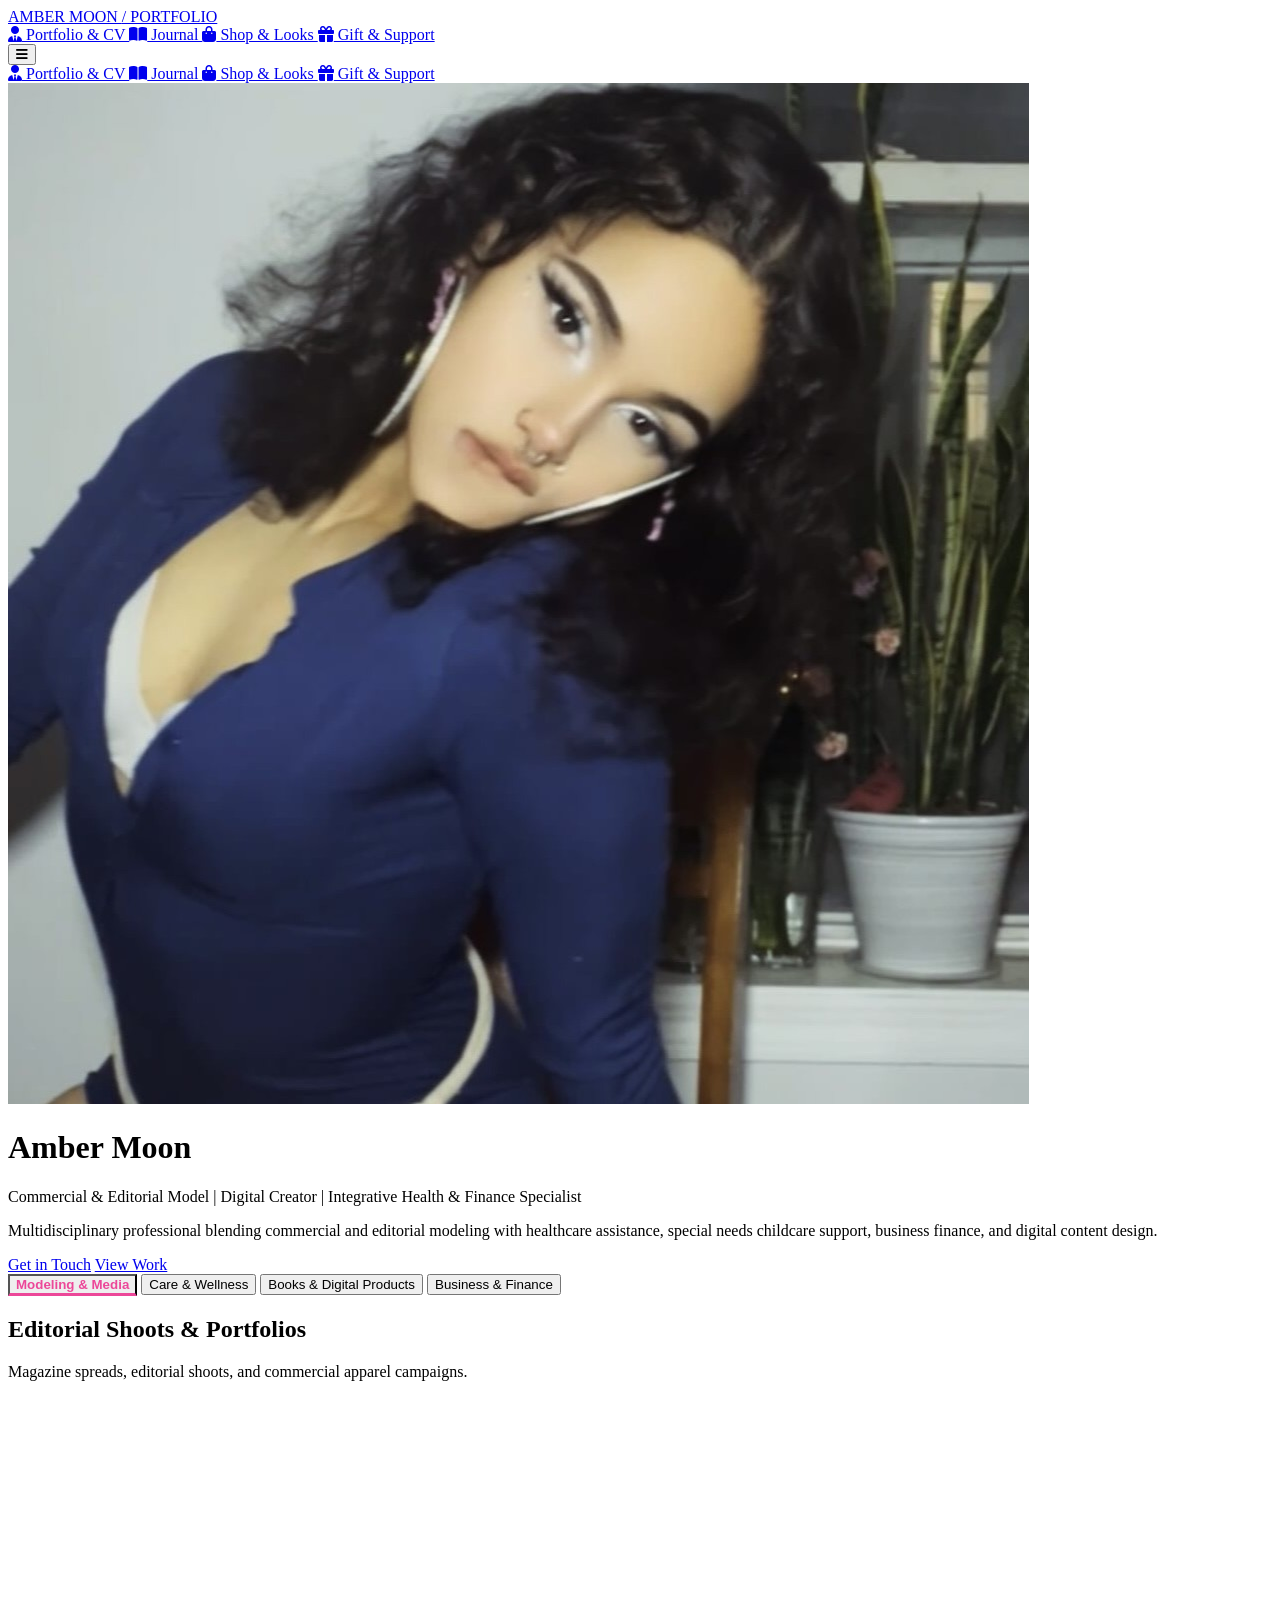
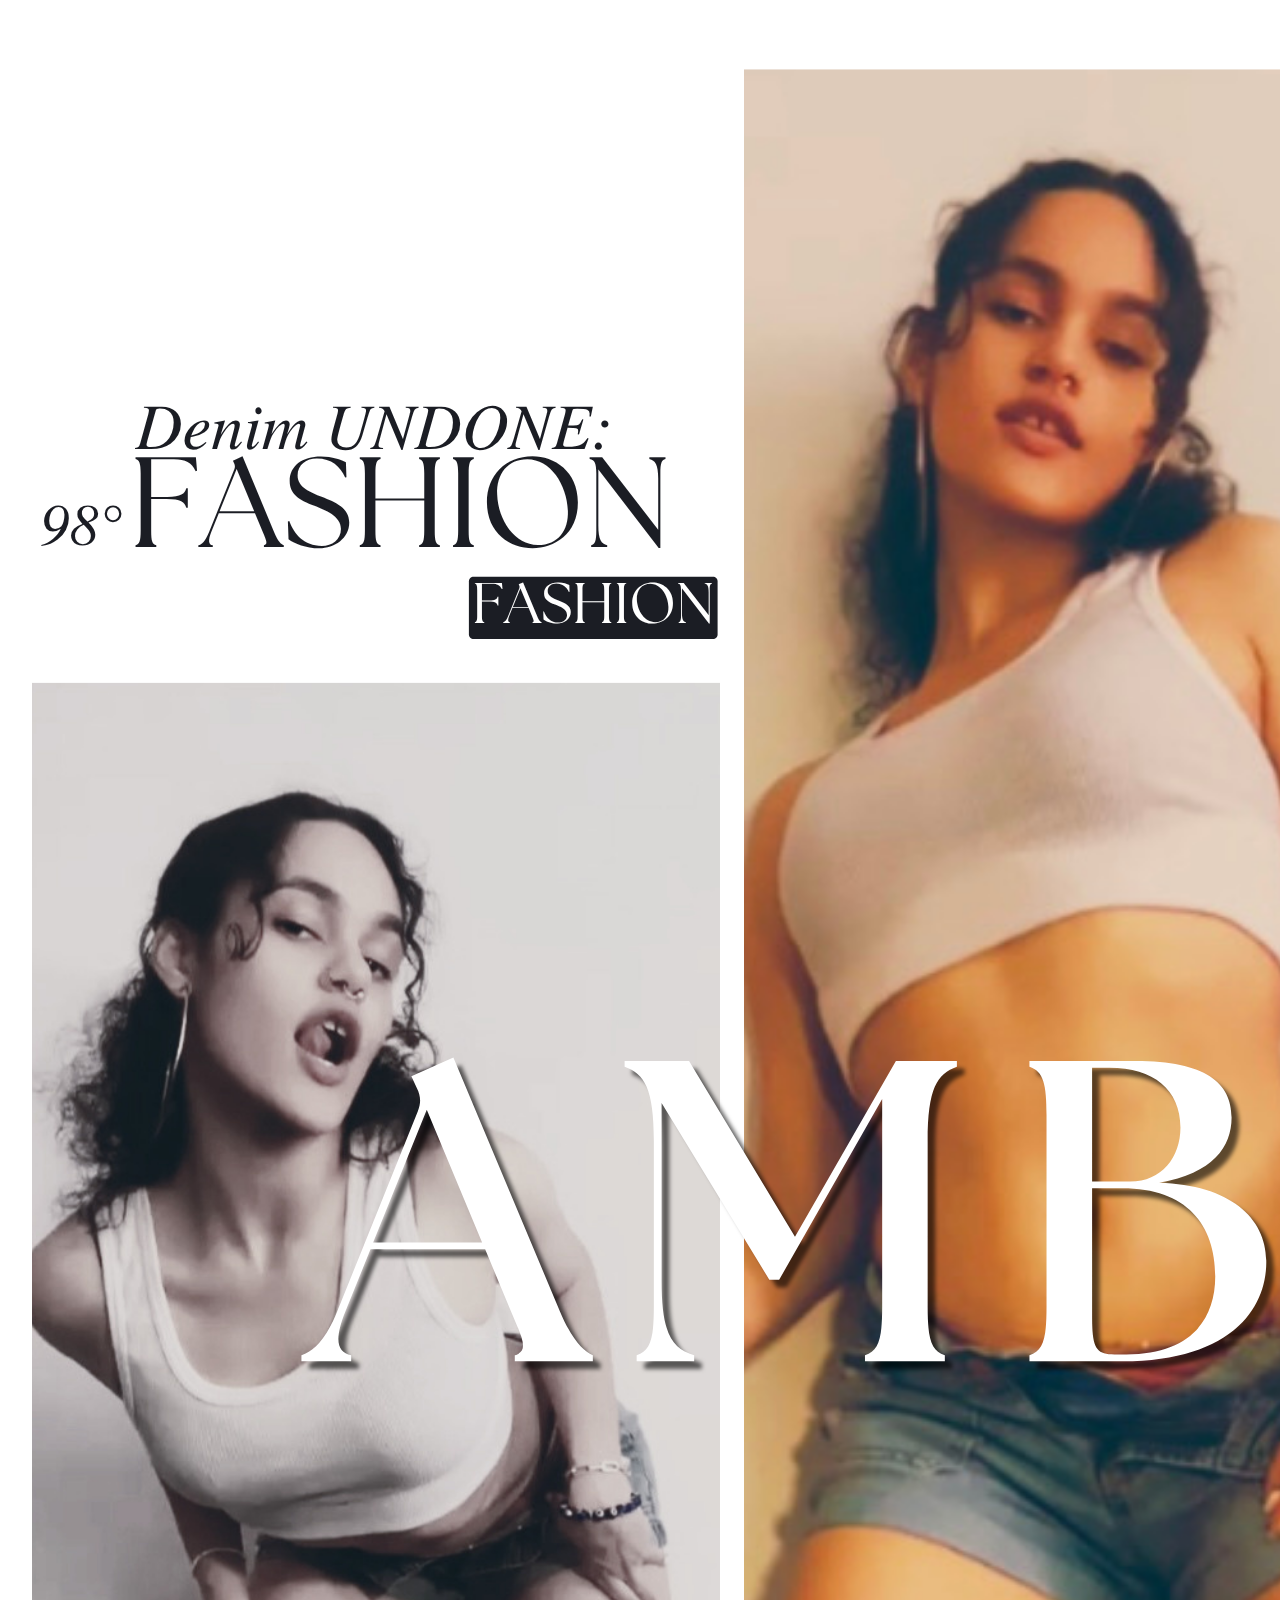
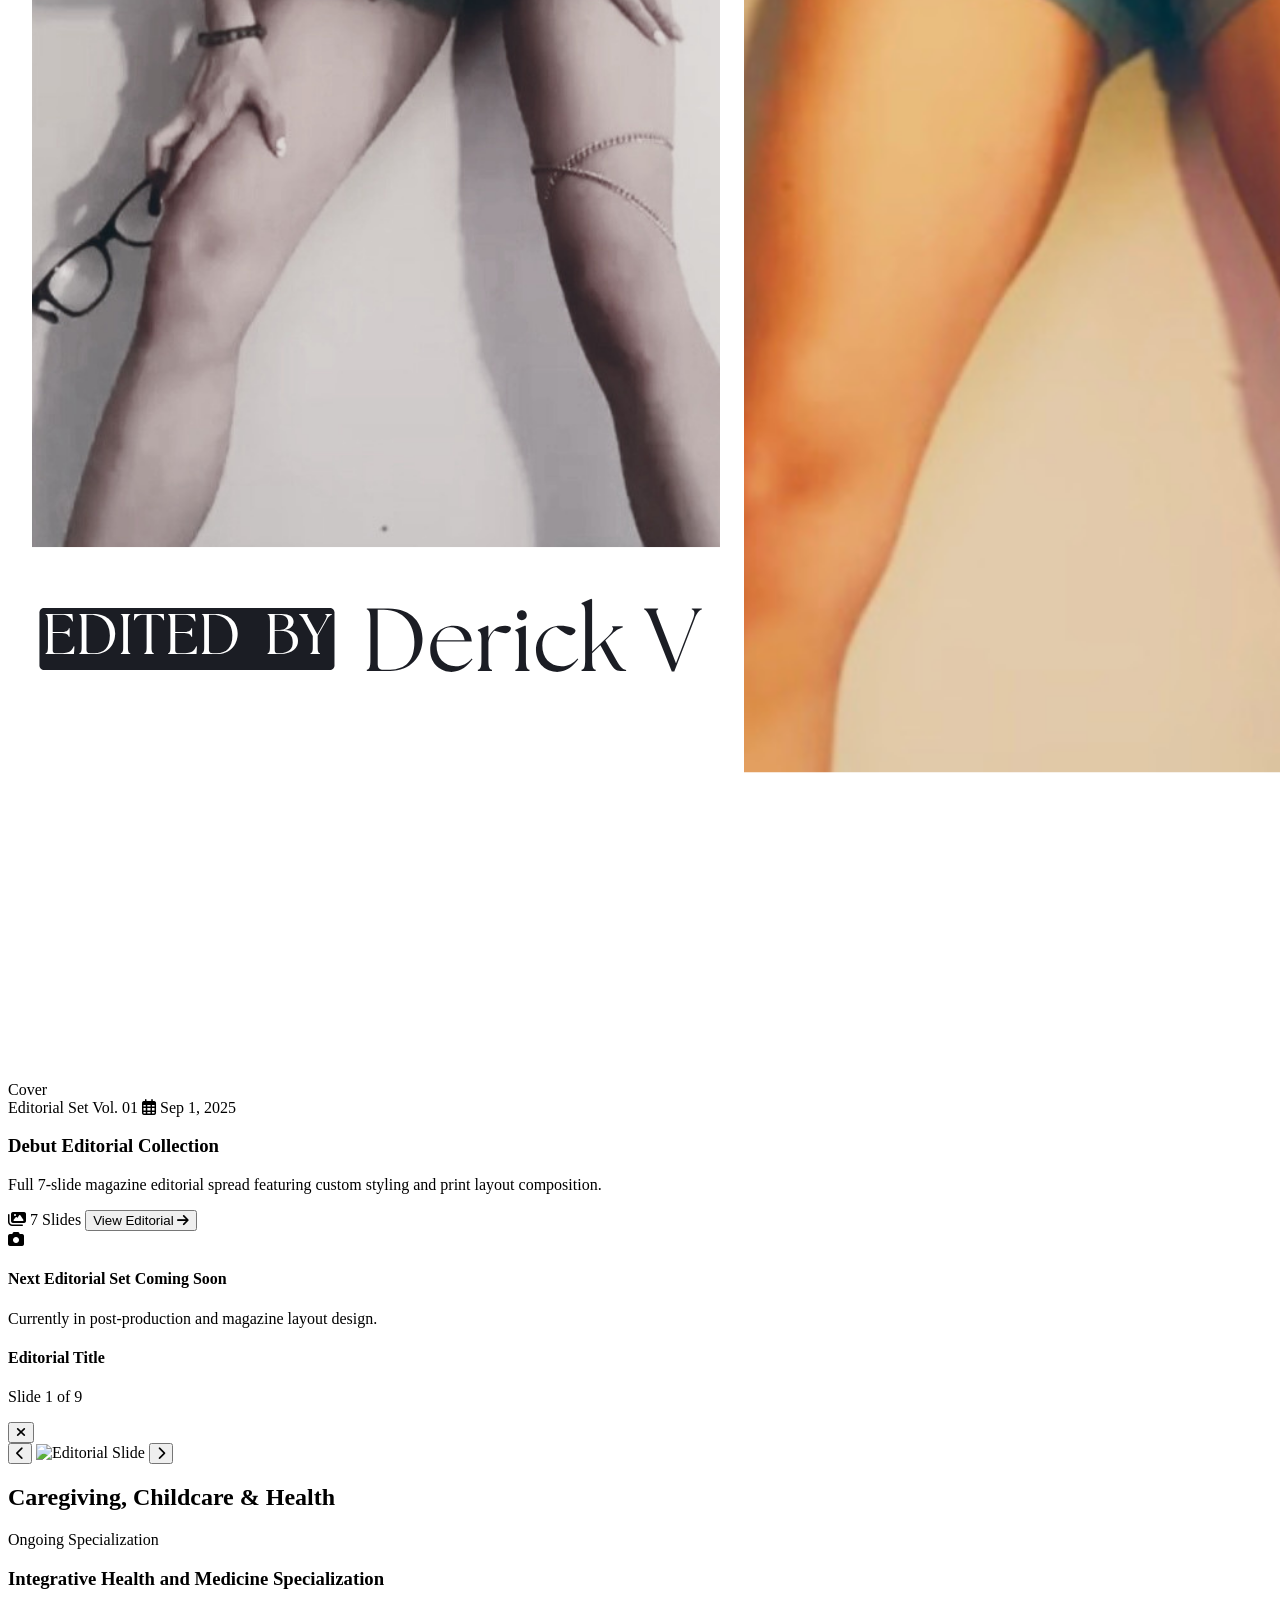
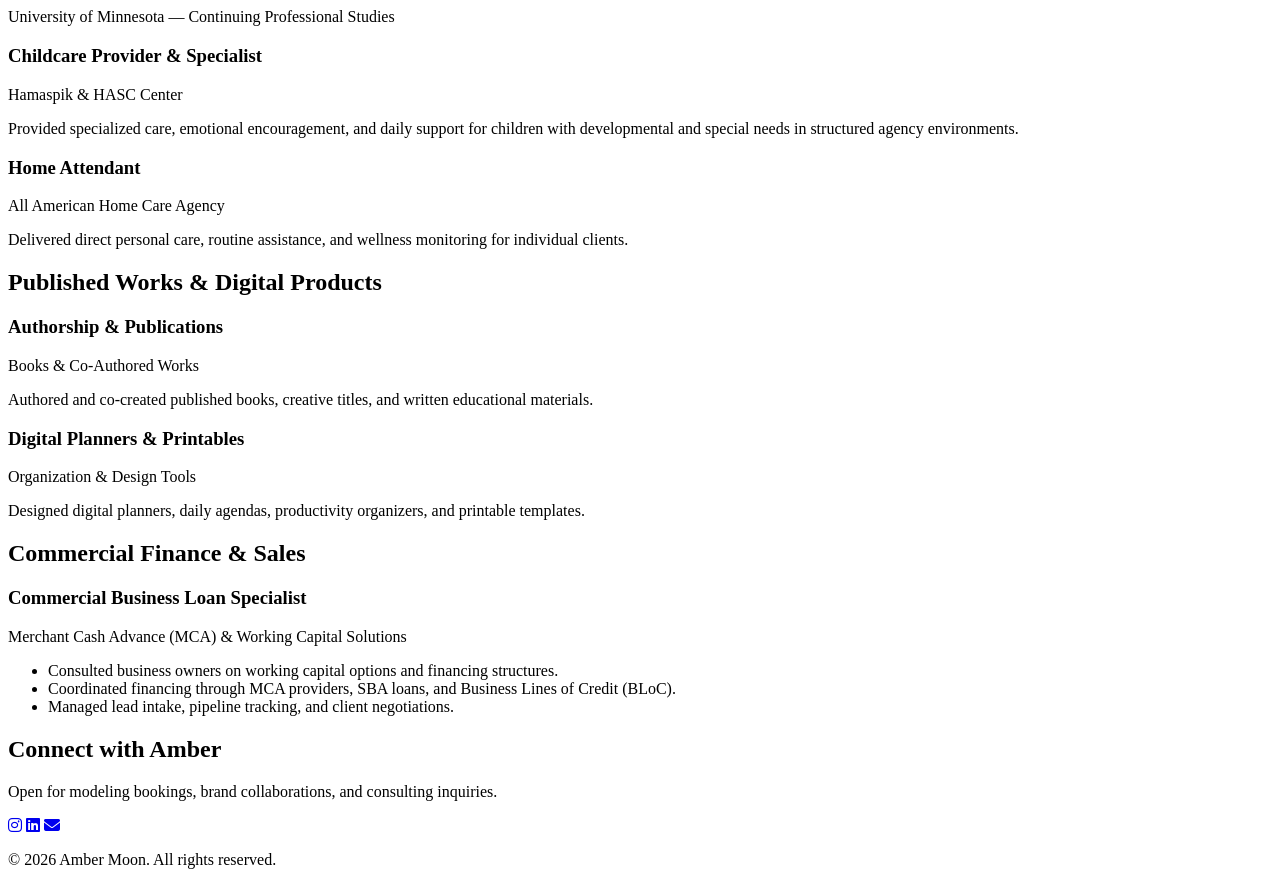
==== index.html @ f30d4d4d "Initial commit for officialambermoon.com" ====
<!DOCTYPE html>
<html lang="en">
<head>
    <meta charset="UTF-8">
    <meta name="viewport" content="width=device-width, initial-scale=1.0">
    <title>Amber Moon — Professional Portfolio & CV</title>
    <!-- Tailwind CSS CDN -->
    <script src="https://cdn.tailwindcss.com"></script>
    <!-- FontAwesome Icons -->
    <link rel="stylesheet" href="https://cdnjs.cloudflare.com/ajax/libs/font-awesome/6.4.0/css/all.min.css">
    <!-- Custom CSS -->
    <link rel="stylesheet" href="css/style.css">
</head>
<body class="bg-slate-50 text-slate-800 font-sans antialiased min-h-screen flex flex-col justify-between">
    <!-- GLOBAL NAVIGATION HEADER -->
<nav class="bg-slate-900 text-white border-b border-slate-800 sticky top-0 z-40">
    <div class="max-w-4xl mx-auto px-6 py-4 flex items-center justify-between">
        <a href="index.html" class="text-lg font-bold tracking-tight hover:text-pink-400 transition">
            AMBER MOON <span class="text-pink-500 text-xs font-normal ml-1">/ PORTFOLIO</span>
        </a>
        <div class="hidden md:flex items-center space-x-6 text-sm font-medium">
            <a href="index.html" class="nav-link text-pink-400 hover:text-pink-400 transition flex items-center gap-1.5">
                <i class="fas fa-user-tie text-xs"></i> Portfolio & CV
            </a>
             <a href="journal.html" class="nav-link text-slate-300 hover:text-pink-400 transition flex items-center gap-1.5">
                <i class="fas fa-book-open text-xs"></i> Journal
            </a>
            <a href="shop.html" class="nav-link text-slate-300 hover:text-pink-400 transition flex items-center gap-1.5">
                <i class="fas fa-shopping-bag text-xs"></i> Shop & Looks
            </a>
            <a href="gift.html" class="nav-link text-slate-300 hover:text-pink-400 transition flex items-center gap-1.5">
                <i class="fas fa-gift text-xs"></i> Gift & Support
            </a>
        </div>
        <button id="mobile-menu-btn" type="button" aria-label="Toggle Navigation Menu" class="md:hidden text-slate-300 hover:text-white focus:outline-none p-1">
            <i id="menu-icon" class="fas fa-bars text-xl"></i>
        </button>
    </div>
    <!-- Mobile Dropdown Menu Drawer -->
    <div id="mobile-menu" class="hidden md:hidden bg-slate-950 border-b border-slate-800 px-6 py-4 space-y-3 transition-all duration-300">
        <a href="index.html" class="block text-pink-400 hover:text-pink-400 font-medium text-sm py-2 border-b border-slate-800/60 flex items-center gap-2">
            <i class="fas fa-user-tie text-xs text-pink-500"></i> Portfolio & CV
        </a>
        <a href="journal.html" class="block text-slate-300 hover:text-pink-400 font-medium text-sm py-2 border-b border-slate-800/60 flex items-center gap-2">
            <i class="fas fa-book-open text-xs text-pink-500"></i> Journal
        </a>
        <a href="shop.html" class="block text-slate-300 hover:text-pink-400 font-medium text-sm py-2 border-b border-slate-800/60 flex items-center gap-2">
            <i class="fas fa-shopping-bag text-xs text-pink-500"></i> Shop & Looks
        </a>
        <a href="gift.html" class="block text-slate-300 hover:text-pink-400 font-medium text-sm py-2 flex items-center gap-2">
            <i class="fas fa-gift text-xs text-pink-500"></i> Gift & Support
        </a>
    </div>
</nav>

    <!-- HERO SECTION -->
    <header class="bg-white border-b border-slate-200 py-12 px-6">
        <div class="max-w-4xl mx-auto text-center">
            <div class="w-32 h-32 mx-auto mb-4 rounded-full overflow-hidden bg-slate-200 border-4 border-pink-100 shadow-md">
                <img src="/img/FullSizeRender-17.jpg" alt="Amber Profile Picture" class="w-full h-full object-cover">
            </div>
            <h1 class="text-4xl font-extrabold text-slate-900 tracking-tight">Amber Moon</h1>
            <p class="text-lg text-pink-600 font-medium mt-1">Commercial & Editorial Model | Digital Creator | Integrative Health & Finance Specialist</p>
            <p class="text-slate-500 text-sm mt-2 max-w-xl mx-auto">
                Multidisciplinary professional blending commercial and editorial modeling with healthcare assistance, special needs childcare support, business finance, and digital content design.
            </p>
            
            <div class="mt-6 flex justify-center gap-4">
                <a href="#contact" class="px-5 py-2.5 bg-pink-600 hover:bg-pink-700 text-white rounded-lg font-medium text-sm transition shadow-sm">Get in Touch</a>
                <a href="#portfolio" class="px-5 py-2.5 bg-slate-100 hover:bg-slate-200 text-slate-700 rounded-lg font-medium text-sm transition">View Work</a>
            </div>
        </div>
    </header>

    <!-- TABBED CONTENT SECTION -->
    <main class="max-w-4xl mx-auto w-full px-6 py-10 flex-grow" id="portfolio">
        
        <!-- Navigation Tabs -->
        <div class="flex border-b border-slate-200 justify-center space-x-6 text-sm md:text-base overflow-x-auto no-scrollbar">
            <button data-tab="modeling" class="tab-btn active py-3 px-2 text-slate-600 hover:text-pink-600 transition">Modeling & Media</button>
            <button data-tab="care" class="tab-btn py-3 px-2 text-slate-600 hover:text-pink-600 transition">Care & Wellness</button>
            <button data-tab="publishing" class="tab-btn py-3 px-2 text-slate-600 hover:text-pink-600 transition">Books & Digital Products</button>
            <button data-tab="finance" class="tab-btn py-3 px-2 text-slate-600 hover:text-pink-600 transition">Business & Finance</button>
        </div>

        <!-- TAB CONTENT 1: MODELING & MEDIA -->
<section id="content-modeling" class="tab-content py-8">
    <div class="mb-6">
        <h2 class="text-2xl font-bold text-slate-900">Editorial Shoots & Portfolios</h2>
        <p class="text-slate-600 text-sm mt-1">Magazine spreads, editorial shoots, and commercial apparel campaigns.</p>
    </div>

    <!-- EDITORIAL SHOOT CARDS CONTAINER -->
    <div class="space-y-6">

        <!-- SHOOT CARD 1 -->
        <div class="shoot-card group bg-white rounded-2xl border border-slate-200 overflow-hidden shadow-sm hover:shadow-md transition flex flex-col sm:flex-row cursor-pointer"
             onclick="openGallery('shoot-1')">
            <!-- Left Side: Cover Page Image -->
            <div class="sm:w-1/3 min-h-[220px] bg-slate-900 relative overflow-hidden">
                <img src="img/shoots/shoot-1/slide-1-cover.png" alt="Editorial Cover" class="w-full h-full object-cover group-hover:scale-105 transition duration-500">
                <span class="absolute top-3 left-3 bg-pink-600/90 backdrop-blur-sm text-white text-[10px] font-bold px-2.5 py-1 rounded-full uppercase tracking-wider">
                    Cover
                </span>
            </div>

            <!-- Right Side: Details & CTA -->
            <div class="sm:w-2/3 p-6 flex flex-col justify-between">
                <div>
                    <div class="flex items-center justify-between text-xs text-slate-400 font-medium mb-1">
                        <span class="text-pink-600 font-semibold uppercase tracking-wider">Editorial Set Vol. 01</span>
                        <span><i class="far fa-calendar-alt mr-1"></i> Sep 1, 2025</span>
                    </div>
                    <h3 class="text-xl font-bold text-slate-900 group-hover:text-pink-600 transition">Debut Editorial Collection</h3>
                    <p class="text-slate-500 text-sm mt-2">Full 7-slide magazine editorial spread featuring custom styling and print layout composition.</p>
                </div>

                <div class="mt-6 flex items-center justify-between border-t border-slate-100 pt-4">
                    <span class="text-xs text-slate-400 font-medium"><i class="fas fa-images mr-1"></i> 7 Slides</span>
                    <button class="text-xs font-bold text-pink-600 group-hover:text-pink-700 flex items-center gap-1">
                        View Editorial <i class="fas fa-arrow-right text-[10px] transform group-hover:translate-x-1 transition"></i>
                    </button>
                </div>
            </div>
        </div>

        <!-- PLACEHOLDER FOR UPCOMING SHOOT CARD -->
        <div class="bg-slate-100/60 p-8 rounded-2xl border-2 border-dashed border-slate-300 text-center flex flex-col items-center justify-center">
            <div class="w-10 h-10 mb-2 bg-pink-100 text-pink-600 rounded-full flex items-center justify-center">
                <i class="fas fa-camera text-base"></i>
            </div>
            <h4 class="font-bold text-slate-700 text-sm">Next Editorial Set Coming Soon</h4>
            <p class="text-slate-400 text-xs mt-0.5">Currently in post-production and magazine layout design.</p>
        </div>

    </div>
</section>

<!-- LIGHTBOX MODAL OVERLAY (Place right before body) -->
<div id="gallery-modal" class="fixed inset-0 z-50 bg-slate-950/90 backdrop-blur-md hidden flex flex-col justify-between p-4 md:p-6">
    <!-- Top Bar -->
    <div class="flex justify-between items-center text-white max-w-5xl mx-auto w-full z-10">
        <div>
            <h4 id="modal-title" class="font-bold text-base md:text-lg">Editorial Title</h4>
            <p id="modal-counter" class="text-xs text-slate-400">Slide 1 of 9</p>
        </div>
        <button onclick="closeGallery()" class="w-10 h-10 rounded-full bg-slate-800/80 hover:bg-slate-700 text-white flex items-center justify-center transition">
            <i class="fas fa-times"></i>
        </button>
    </div>

    <!-- Main Slide Display Area -->
    <div class="relative flex-grow flex items-center justify-center my-4 max-w-5xl mx-auto w-full overflow-hidden">
        <!-- Previous Arrow -->
        <button onclick="prevSlide()" class="absolute left-2 z-10 w-12 h-12 rounded-full bg-slate-900/80 hover:bg-pink-600 text-white flex items-center justify-center transition shadow-lg">
            <i class="fas fa-chevron-left text-lg"></i>
        </button>

        <!-- Active Slide Image -->
        <img id="modal-image" src="" alt="Editorial Slide" class="max-h-[75vh] max-w-full object-contain rounded-lg shadow-2xl transition-all duration-300">

        <!-- Next Arrow -->
        <button onclick="nextSlide()" class="absolute right-2 z-10 w-12 h-12 rounded-full bg-slate-900/80 hover:bg-pink-600 text-white flex items-center justify-center transition shadow-lg">
            <i class="fas fa-chevron-right text-lg"></i>
        </button>
    </div>

    <!-- Bottom Indicator Dots Bar -->
    <div id="modal-dots" class="flex justify-center items-center gap-2 max-w-5xl mx-auto w-full pb-2">
        <!-- Generated dynamically via JS -->
    </div>
</div>

        <!-- TAB CONTENT 2: CARE & WELLNESS -->
        <section id="content-care" class="tab-content py-8 hidden">
            <h2 class="text-2xl font-bold text-slate-900 mb-4">Caregiving, Childcare & Health</h2>

            <div class="space-y-6">
                <!-- Ongoing Education -->
                <div class="bg-pink-50 p-6 rounded-xl border border-pink-200">
                    <span class="text-pink-600 font-bold text-xs uppercase tracking-wider">Ongoing Specialization</span>
                    <h3 class="font-bold text-slate-900 text-lg mt-1">Integrative Health and Medicine Specialization</h3>
                    <p class="text-slate-600 text-sm">University of Minnesota — Continuing Professional Studies</p>
                </div>

                <div class="bg-white p-6 rounded-xl border border-slate-200 shadow-sm">
                    <h3 class="font-bold text-slate-800 text-lg">Childcare Provider & Specialist</h3>
                    <p class="text-pink-600 text-xs font-semibold mb-2">Hamaspik & HASC Center</p>
                    <p class="text-slate-600 text-sm">Provided specialized care, emotional encouragement, and daily support for children with developmental and special needs in structured agency environments.</p>
                </div>

                <div class="bg-white p-6 rounded-xl border border-slate-200 shadow-sm">
                    <h3 class="font-bold text-slate-800 text-lg">Home Attendant</h3>
                    <p class="text-pink-600 text-xs font-semibold mb-2">All American Home Care Agency</p>
                    <p class="text-slate-600 text-sm">Delivered direct personal care, routine assistance, and wellness monitoring for individual clients.</p>
                </div>
            </div>
        </section>

        <!-- TAB CONTENT 3: BOOKS & DIGITAL PRODUCTS -->
        <section id="content-publishing" class="tab-content py-8 hidden">
            <h2 class="text-2xl font-bold text-slate-900 mb-4">Published Works & Digital Products</h2>

            <div class="grid grid-cols-1 md:grid-cols-2 gap-6">
                <div class="bg-white p-6 rounded-xl border border-slate-200 shadow-sm">
                    <h3 class="font-bold text-slate-800 text-lg">Authorship & Publications</h3>
                    <p class="text-pink-600 text-xs font-semibold uppercase mb-2">Books & Co-Authored Works</p>
                    <p class="text-slate-600 text-sm">Authored and co-created published books, creative titles, and written educational materials.</p>
                </div>

                <div class="bg-white p-6 rounded-xl border border-slate-200 shadow-sm">
                    <h3 class="font-bold text-slate-800 text-lg">Digital Planners & Printables</h3>
                    <p class="text-pink-600 text-xs font-semibold uppercase mb-2">Organization & Design Tools</p>
                    <p class="text-slate-600 text-sm">Designed digital planners, daily agendas, productivity organizers, and printable templates.</p>
                </div>
            </div>
        </section>

        <!-- TAB CONTENT 4: BUSINESS & FINANCE -->
        <section id="content-finance" class="tab-content py-8 hidden">
            <h2 class="text-2xl font-bold text-slate-900 mb-4">Commercial Finance & Sales</h2>

            <div class="bg-white p-6 rounded-xl border border-slate-200 shadow-sm">
                <h3 class="font-bold text-slate-800 text-lg">Commercial Business Loan Specialist</h3>
                <p class="text-pink-600 text-xs font-semibold mb-2">Merchant Cash Advance (MCA) & Working Capital Solutions</p>
                <ul class="list-disc list-inside text-slate-600 text-sm space-y-2 mt-2">
                    <li>Consulted business owners on working capital options and financing structures.</li>
                    <li>Coordinated financing through MCA providers, SBA loans, and Business Lines of Credit (BLoC).</li>
                    <li>Managed lead intake, pipeline tracking, and client negotiations.</li>
                </ul>
            </div>
        </section>

    </main>

    <!-- FOOTER / CONTACT SECTION -->
    <footer id="contact" class="bg-slate-900 text-white py-10 px-6 mt-12">
        <div class="max-w-4xl mx-auto text-center space-y-4">
            <h2 class="text-2xl font-bold">Connect with Amber</h2>
            <p class="text-slate-400 text-sm">Open for modeling bookings, brand collaborations, and consulting inquiries.</p>
            
            <div class="flex justify-center space-x-6 text-xl pt-2">
                <a href="#" class="text-slate-400 hover:text-pink-400 transition" aria-label="Instagram"><i class="fab fa-instagram"></i></a>
                <a href="#" class="text-slate-400 hover:text-pink-400 transition" aria-label="LinkedIn"><i class="fab fa-linkedin"></i></a>
                <a href="mailto:amber@example.com" class="text-slate-400 hover:text-pink-400 transition" aria-label="Email"><i class="fas fa-envelope"></i></a>
            </div>

            <p class="text-slate-500 text-xs pt-6">&copy; 2026 Amber Moon. All rights reserved.</p>
        </div>
    </footer>

    <!-- Custom JS Script -->
    <script src="js/main.js"></script>
</body>
</html>
---- css/style.css ----
/* Active Tab Highlighting */
.tab-btn.active {
    border-bottom: 3px solid #ec4899; /* Pink accent */
    color: #ec4899;
    font-weight: 600;
}

/* Hide scrollbar for tab navigation on mobile */
.no-scrollbar::-webkit-scrollbar {
    display: none;
}
.no-scrollbar {
    -ms-overflow-style: none;
    scrollbar-width: none;
}

/* Custom modal slide animation */
#modal-image {
    user-select: none;
    -webkit-user-drag: none;
}

/* Indicator dots styling */
.dot {
    width: 8px;
    height: 8px;
    border-radius: 9999px;
    background-color: rgba(255, 255, 255, 0.3);
    cursor: pointer;
    transition: all 0.2s ease;
}

.dot.active {
    background-color: #ec4899;
    width: 20px;
}
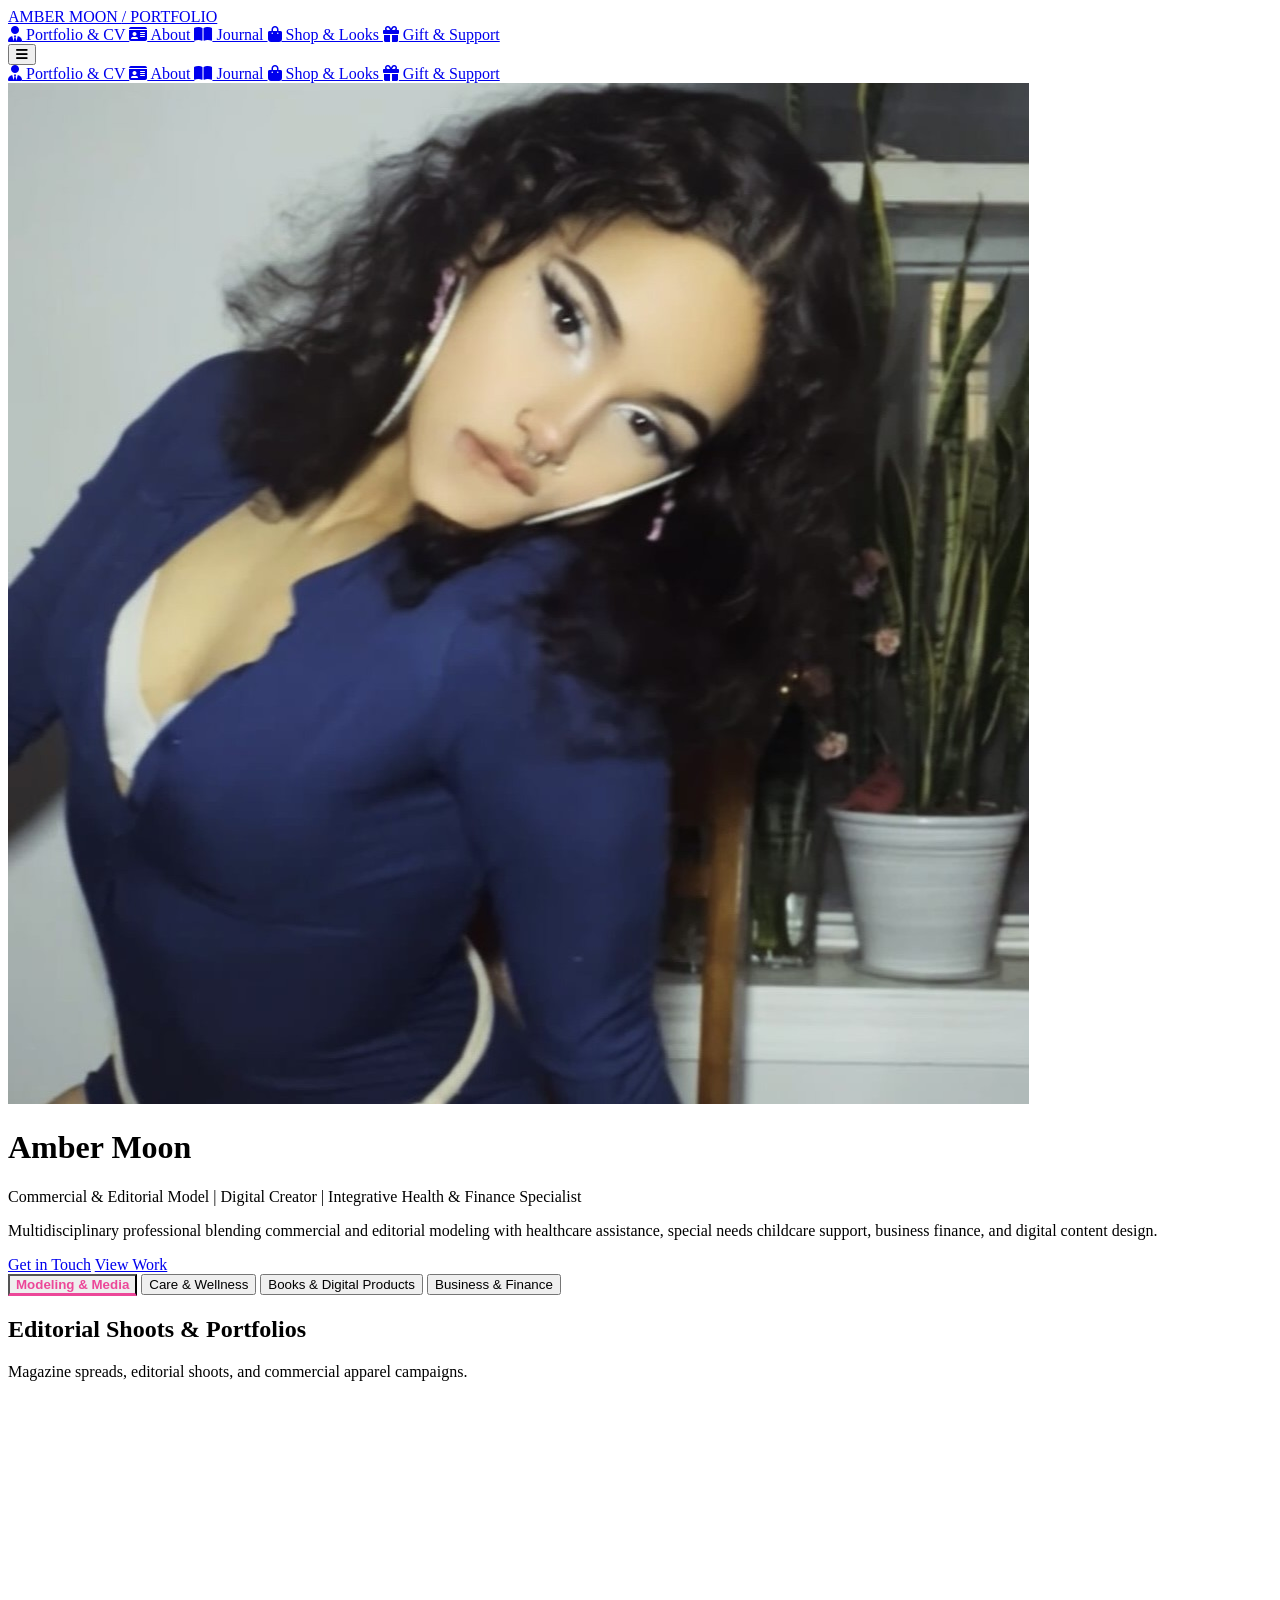
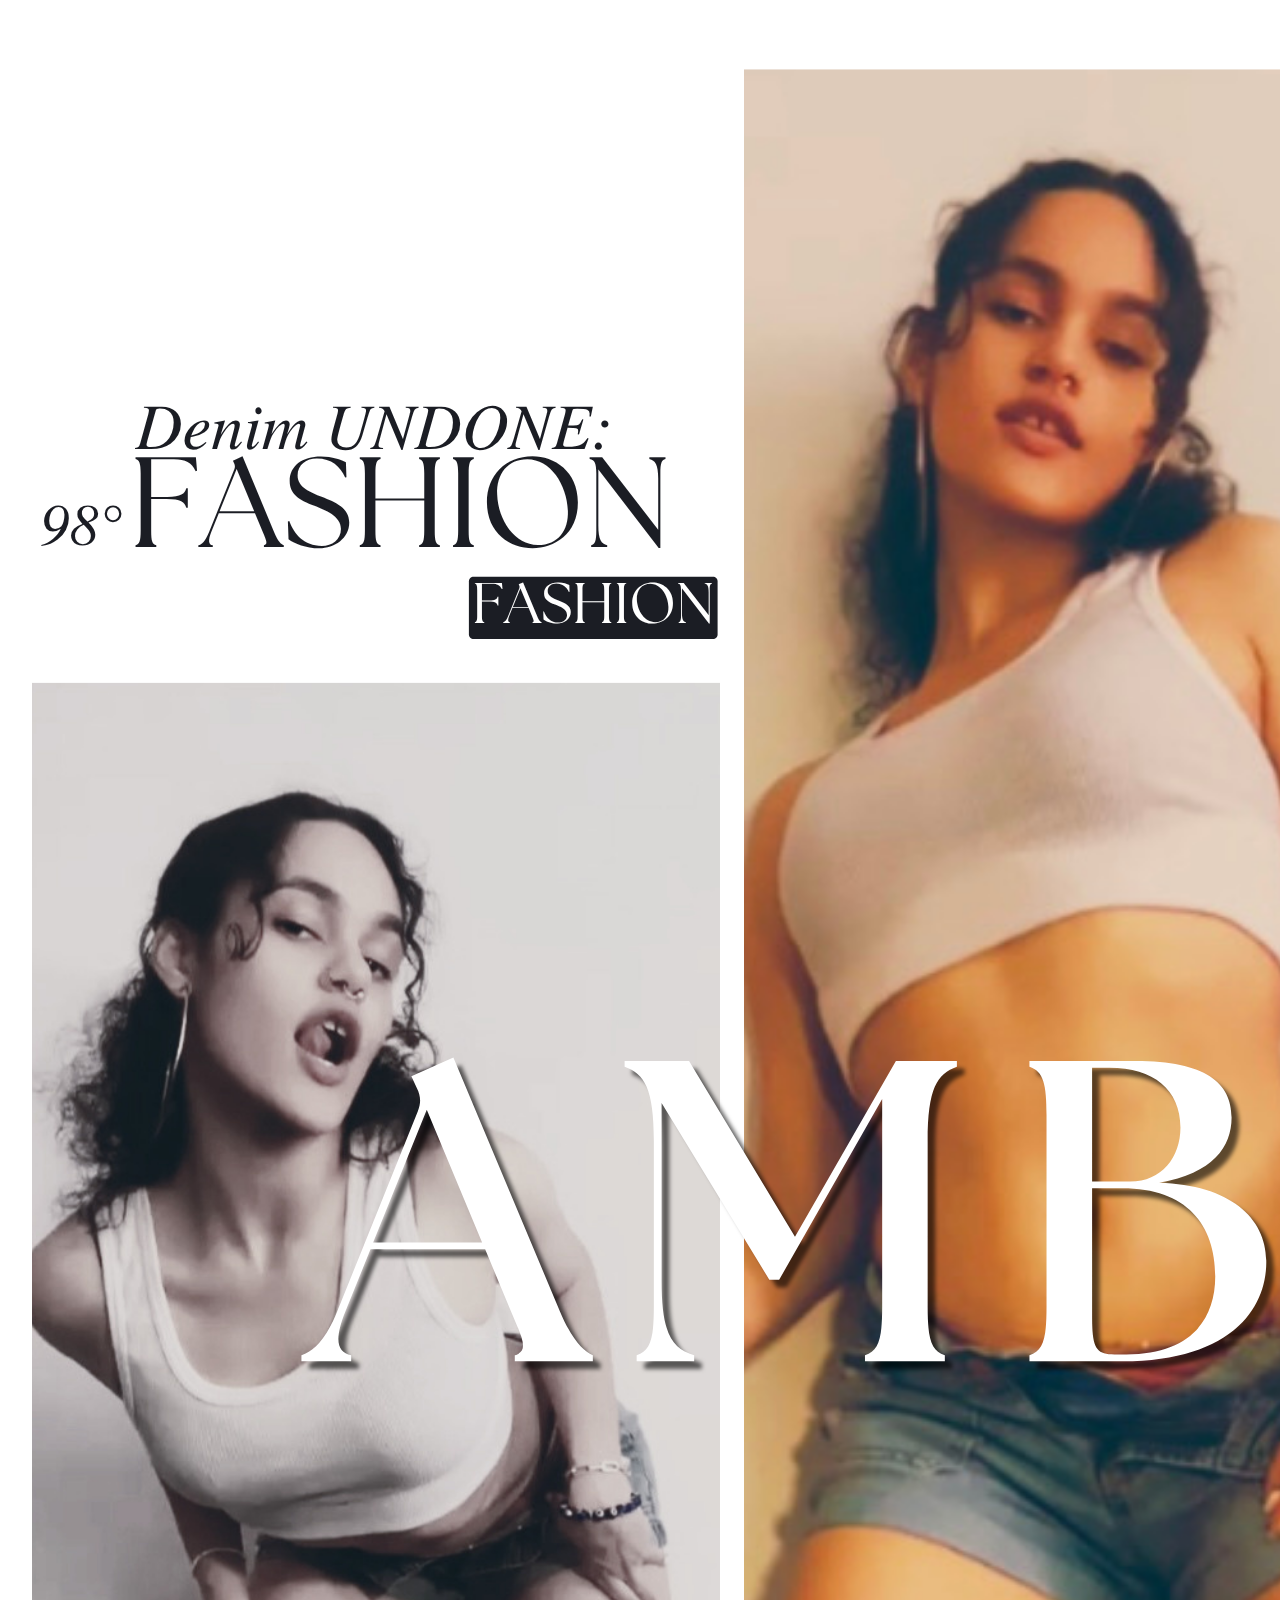
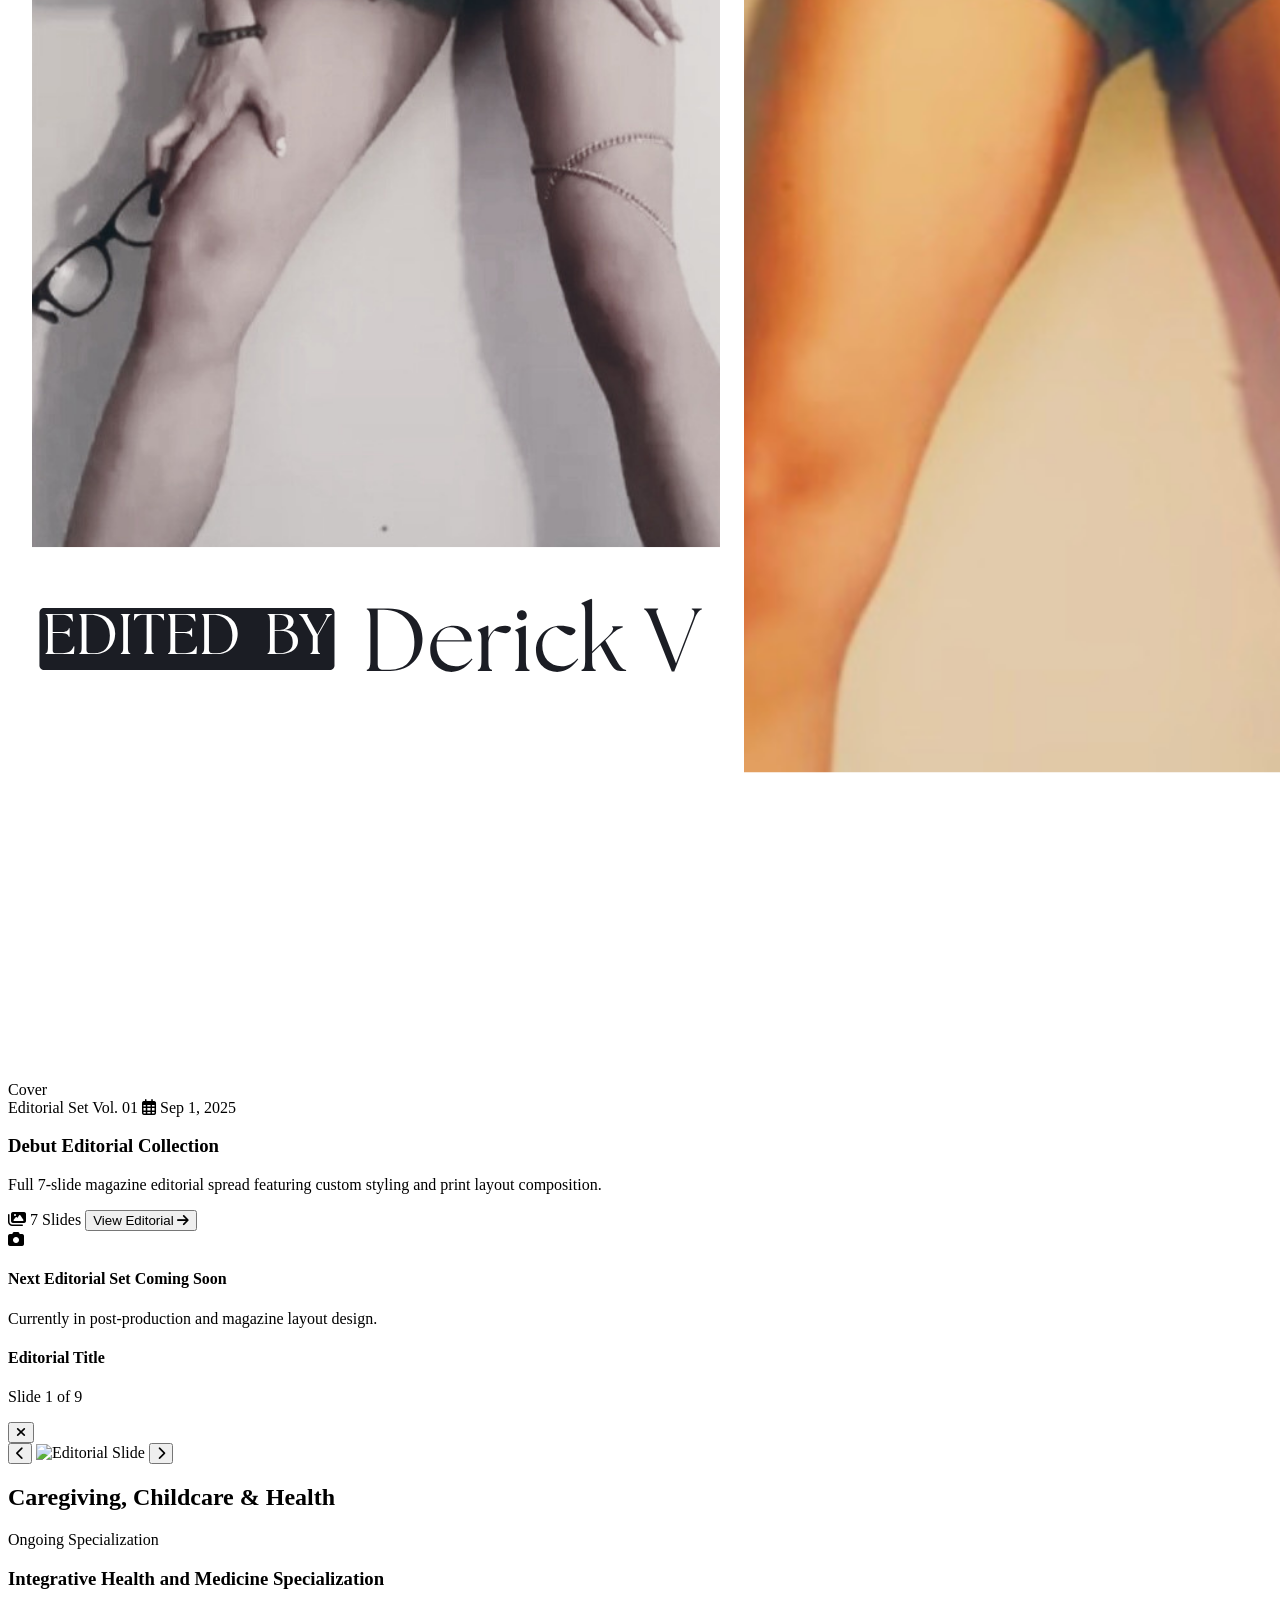
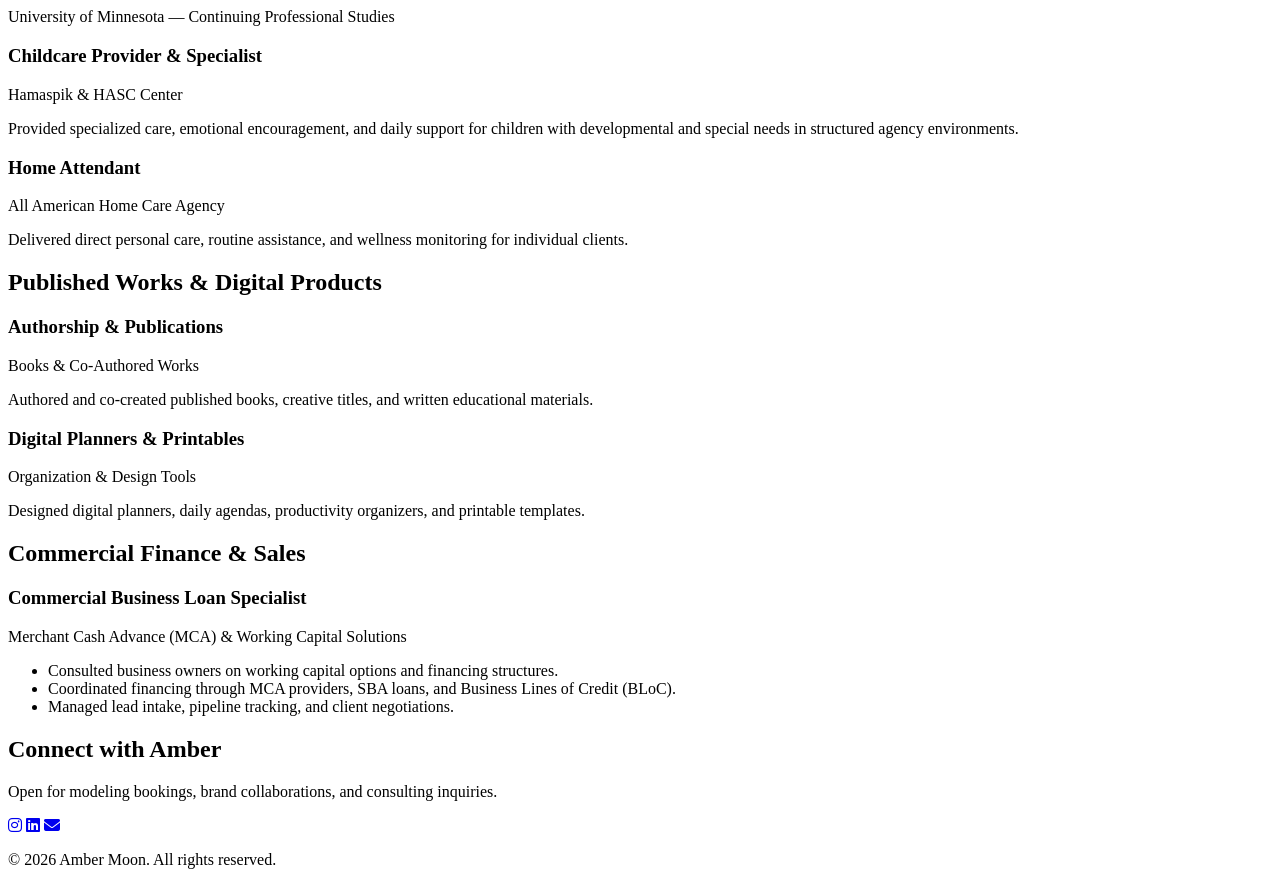
==== commit fec4725d: "Update navigation bar across all pages to include About Page link" ====
--- a/index.html
+++ b/index.html
@@ -15,20 +15,23 @@
     <!-- GLOBAL NAVIGATION HEADER -->
 <nav class="bg-slate-900 text-white border-b border-slate-800 sticky top-0 z-40">
     <div class="max-w-4xl mx-auto px-6 py-4 flex items-center justify-between">
-        <a href="index.html" class="text-lg font-bold tracking-tight hover:text-pink-400 transition">
+        <a href="/" class="text-lg font-bold tracking-tight hover:text-pink-400 transition">
             AMBER MOON <span class="text-pink-500 text-xs font-normal ml-1">/ PORTFOLIO</span>
         </a>
         <div class="hidden md:flex items-center space-x-6 text-sm font-medium">
-            <a href="index.html" class="nav-link text-pink-400 hover:text-pink-400 transition flex items-center gap-1.5">
+            <a href="/" class="nav-link text-pink-400 hover:text-pink-400 transition flex items-center gap-1.5">
                 <i class="fas fa-user-tie text-xs"></i> Portfolio & CV
             </a>
-             <a href="journal.html" class="nav-link text-slate-300 hover:text-pink-400 transition flex items-center gap-1.5">
+            <a href="/about" class="nav-link text-slate-300 hover:text-pink-400 transition flex items-center gap-1.5">
+                <i class="fas fa-id-card text-xs"></i> About
+            </a>
+             <a href="/journal" class="nav-link text-slate-300 hover:text-pink-400 transition flex items-center gap-1.5">
                 <i class="fas fa-book-open text-xs"></i> Journal
             </a>
-            <a href="shop.html" class="nav-link text-slate-300 hover:text-pink-400 transition flex items-center gap-1.5">
+            <a href="/shop" class="nav-link text-slate-300 hover:text-pink-400 transition flex items-center gap-1.5">
                 <i class="fas fa-shopping-bag text-xs"></i> Shop & Looks
             </a>
-            <a href="gift.html" class="nav-link text-slate-300 hover:text-pink-400 transition flex items-center gap-1.5">
+            <a href="/support" class="nav-link text-slate-300 hover:text-pink-400 transition flex items-center gap-1.5">
                 <i class="fas fa-gift text-xs"></i> Gift & Support
             </a>
         </div>
@@ -38,16 +41,19 @@
     </div>
     <!-- Mobile Dropdown Menu Drawer -->
     <div id="mobile-menu" class="hidden md:hidden bg-slate-950 border-b border-slate-800 px-6 py-4 space-y-3 transition-all duration-300">
-        <a href="index.html" class="block text-pink-400 hover:text-pink-400 font-medium text-sm py-2 border-b border-slate-800/60 flex items-center gap-2">
+        <a href="/" class="block text-pink-400 hover:text-pink-400 font-medium text-sm py-2 border-b border-slate-800/60 flex items-center gap-2">
             <i class="fas fa-user-tie text-xs text-pink-500"></i> Portfolio & CV
         </a>
-        <a href="journal.html" class="block text-slate-300 hover:text-pink-400 font-medium text-sm py-2 border-b border-slate-800/60 flex items-center gap-2">
+        <a href="/about" class="block text-slate-300 hover:text-pink-400 font-medium text-sm py-2 border-b border-slate-800/60 flex items-center gap-2">
+            <i class="fas fa-id-card text-xs text-pink-500"></i> About
+        </a>
+        <a href="/journal" class="block text-slate-300 hover:text-pink-400 font-medium text-sm py-2 border-b border-slate-800/60 flex items-center gap-2">
             <i class="fas fa-book-open text-xs text-pink-500"></i> Journal
         </a>
-        <a href="shop.html" class="block text-slate-300 hover:text-pink-400 font-medium text-sm py-2 border-b border-slate-800/60 flex items-center gap-2">
+        <a href="/shop" class="block text-slate-300 hover:text-pink-400 font-medium text-sm py-2 border-b border-slate-800/60 flex items-center gap-2">
             <i class="fas fa-shopping-bag text-xs text-pink-500"></i> Shop & Looks
         </a>
-        <a href="gift.html" class="block text-slate-300 hover:text-pink-400 font-medium text-sm py-2 flex items-center gap-2">
+        <a href="/support" class="block text-slate-300 hover:text-pink-400 font-medium text-sm py-2 flex items-center gap-2">
             <i class="fas fa-gift text-xs text-pink-500"></i> Gift & Support
         </a>
     </div>
